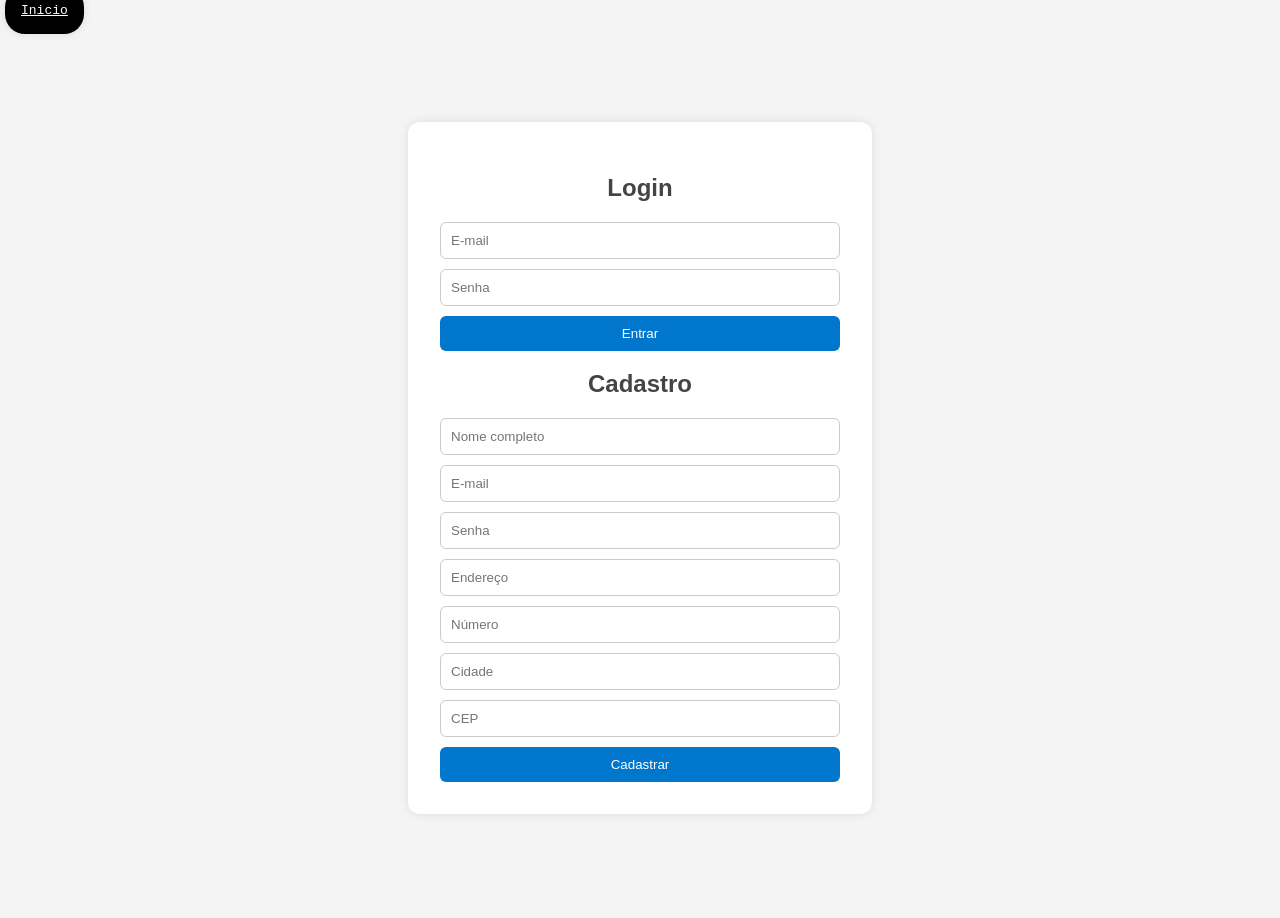
==== login.html @ aa127a10 "first commit" ====
<!DOCTYPE html>
<html lang="pt-BR">
<head>
  <meta charset="UTF-8" />
  <meta name="viewport" content="width=device-width, initial-scale=1.0"/>
  <title>Login / Cadastro - Biblioteca Solidária</title>
  <link rel="stylesheet" href="css/login.css"/>
</head>
<body>
    <nav>
        <a href="index.html">Inicio</a>
    </nav>
  <main>
    <div class="form-container">
      <h2>Login</h2>
      <form id="form-login">
        <input type="email" name="email" placeholder="E-mail" required />
        <input type="password" name="senha" placeholder="Senha" required />
        <button type="submit">Entrar</button>
      </form>

      <h2>Cadastro</h2>
      <form id="form-cadastro">
        <input type="text" name="nome" placeholder="Nome completo" required />
        <input type="email" name="email" placeholder="E-mail" required />
        <input type="password" name="senha" placeholder="Senha" required />
        <input type="text" name="endereço" placeholder="Endereço" required />
        <input type="text" name="numero" placeholder="Número" required />
        <input type="text" name="cidade" placeholder="Cidade" required />
        <input type="text" name="cep" placeholder="CEP" required />
        <button type="submit">Cadastrar</button>
      </form>
    </div>
  </main>

</body>
</html>
---- css/login.css ----
body {
    margin: 0;
    background-color: #f4f4f4;
    font-family: Arial, sans-serif;
  }
  
  main {
    display: flex;
    justify-content: center;
    align-items: center;
    min-height: 100vh;
  }
  
  .form-container {
    background-color: white;
    padding: 2rem;
    border-radius: 12px;
    box-shadow: 0 0 10px rgba(0,0,0,0.1);
    width: 100%;
    max-width: 400px;
  }
  
  h2 {
    text-align: center;
    color: #444;
  }
  
  form {
    display: flex;
    flex-direction: column;
  }
  
  input {
    margin-bottom: 10px;
    padding: 10px;
    border-radius: 6px;
    border: 1px solid #ccc;
  }
  
  button {
    padding: 10px;
    background-color: #0077cc;
    color: white;
    border: none;
    border-radius: 6px;
    cursor: pointer;
  }
  
  button:hover {
    background-color: #005fa3;
  }
  
  nav a {
    color: #ffffff;
    background-color: rgb(0, 0, 0);
    padding: 1rem;
    border-radius: 20px;
    box-shadow: 0 0 10px rgba(0,0,0,0.1);
    margin:10px 8px 0 5px;
    font-family:monospace
    
  }
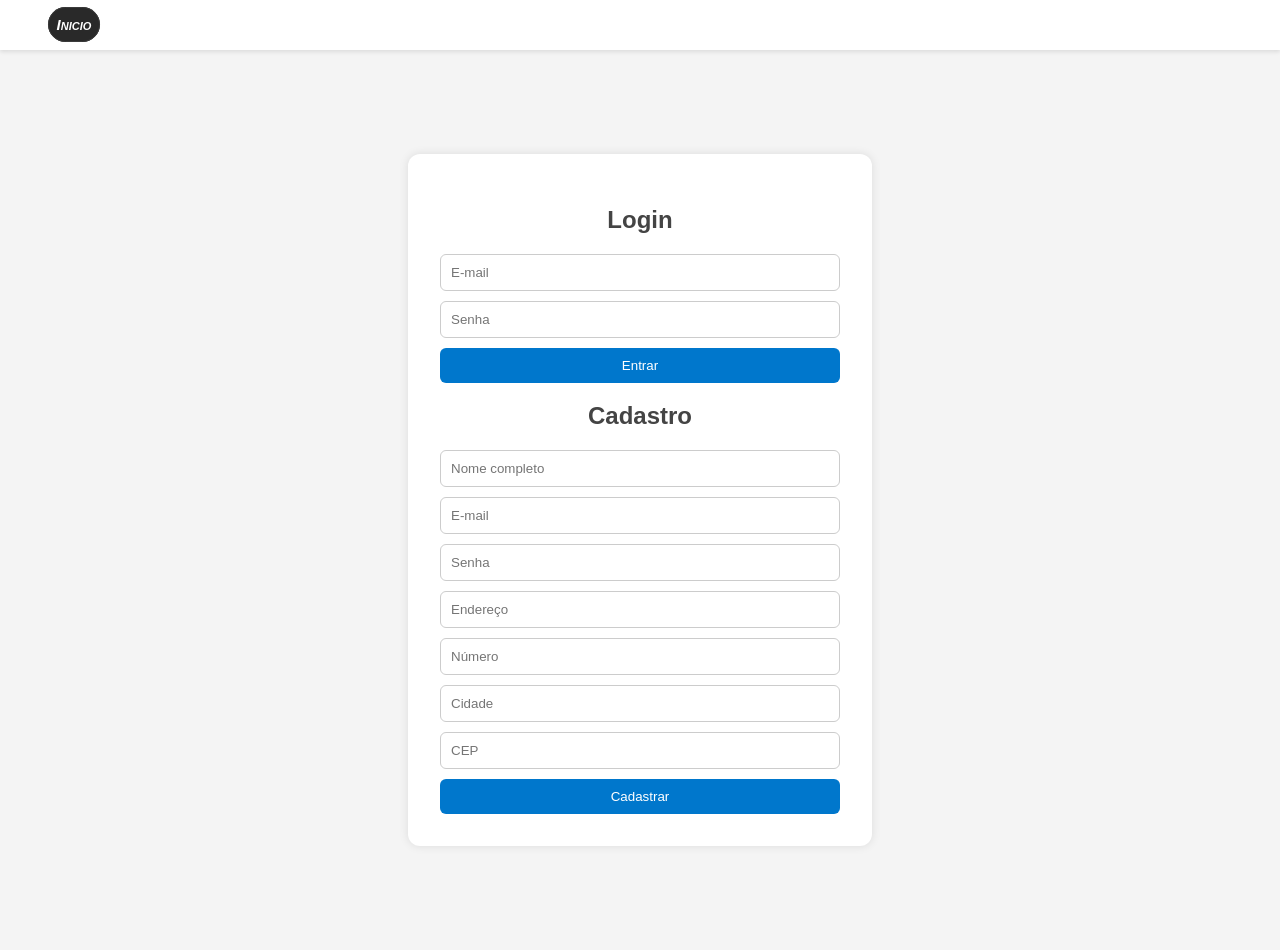
==== commit 318c7727: "biblioteca" ====
--- a/login.html
+++ b/login.html
@@ -7,9 +7,11 @@
   <link rel="stylesheet" href="css/login.css"/>
 </head>
 <body>
+  <header>
     <nav>
         <a href="index.html">Inicio</a>
     </nav>
+  </header>
   <main>
     <div class="form-container">
       <h2>Login</h2>
--- a/css/login.css
+++ b/css/login.css
@@ -3,7 +3,17 @@
     background-color: #f4f4f4;
     font-family: Arial, sans-serif;
   }
-  
+
+  header{
+    background-color: #ffffff;
+    padding: 1rem 2rem;
+    display: flex;
+    justify-content: space-between;
+    align-items: center;
+    box-shadow: 0 2px 4px rgba(0,0,0,0.1);
+
+  }
+
   main {
     display: flex;
     justify-content: center;
@@ -51,14 +61,15 @@
   }
   
   nav a {
+    margin-left: 1rem;
+    text-decoration:none;
     color: #ffffff;
-    background-color: rgb(0, 0, 0);
-    padding: 1rem;
-    border-radius: 20px;
-    box-shadow: 0 0 10px rgba(0,0,0,0.1);
-    margin:10px 8px 0 5px;
-    font-family:monospace
-    
+    border: 1px solid #3b3b3b;
+    border-radius: 50px;
+    transition: transform 0.2s;
+    background-color: #292929;
+    padding: 2mm;
+    font:italic small-caps bold 15px/15px Arial, Helvetica, Sans-serif;
   }
 
   
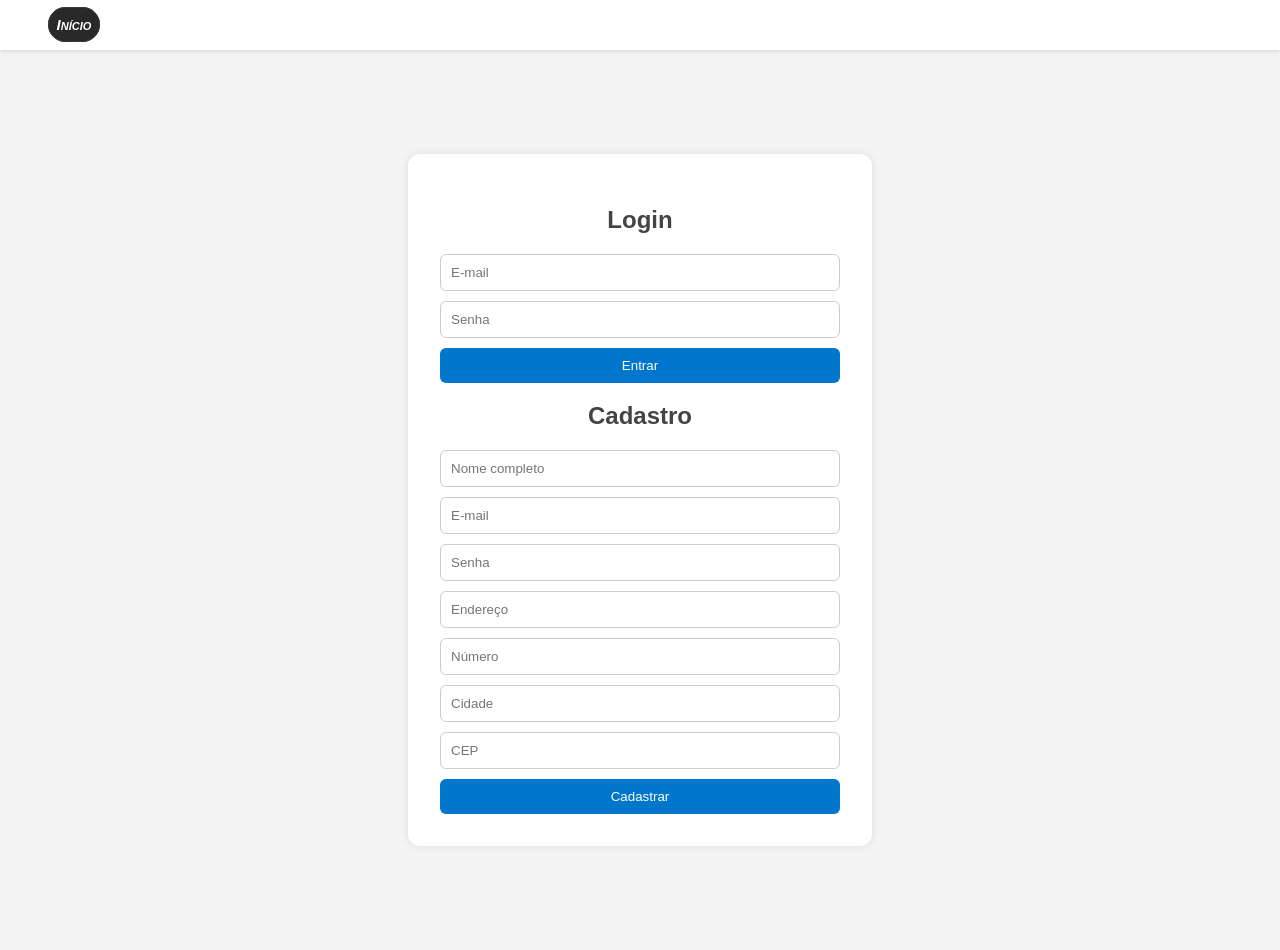
==== commit f4522a0b: "Update login.html" ====
--- a/login.html
+++ b/login.html
@@ -9,31 +9,31 @@
 <body>
   <header>
     <nav>
-        <a href="index.html">Inicio</a>
+      <a href="index.html">Início</a>
     </nav>
   </header>
+  
   <main>
     <div class="form-container">
       <h2>Login</h2>
-      <form id="form-login">
-        <input type="email" name="email" placeholder="E-mail" required />
-        <input type="password" name="senha" placeholder="Senha" required />
+      <form id="form-login" aria-label="Formulário de Login">
+        <input type="email" name="email" placeholder="E-mail" required aria-required="true" />
+        <input type="password" name="senha" placeholder="Senha" required aria-required="true" />
         <button type="submit">Entrar</button>
       </form>
 
       <h2>Cadastro</h2>
-      <form id="form-cadastro">
-        <input type="text" name="nome" placeholder="Nome completo" required />
-        <input type="email" name="email" placeholder="E-mail" required />
-        <input type="password" name="senha" placeholder="Senha" required />
-        <input type="text" name="endereço" placeholder="Endereço" required />
-        <input type="text" name="numero" placeholder="Número" required />
-        <input type="text" name="cidade" placeholder="Cidade" required />
-        <input type="text" name="cep" placeholder="CEP" required />
+      <form id="form-cadastro" aria-label="Formulário de Cadastro">
+        <input type="text" name="nome" placeholder="Nome completo" required aria-required="true" />
+        <input type="email" name="email" placeholder="E-mail" required aria-required="true" />
+        <input type="password" name="senha" placeholder="Senha" required aria-required="true" />
+        <input type="text" name="endereço" placeholder="Endereço" required aria-required="true" />
+        <input type="text" name="numero" placeholder="Número" required aria-required="true" />
+        <input type="text" name="cidade" placeholder="Cidade" required aria-required="true" />
+        <input type="text" name="cep" placeholder="CEP" required aria-required="true" />
         <button type="submit">Cadastrar</button>
       </form>
     </div>
   </main>
-
 </body>
 </html>
